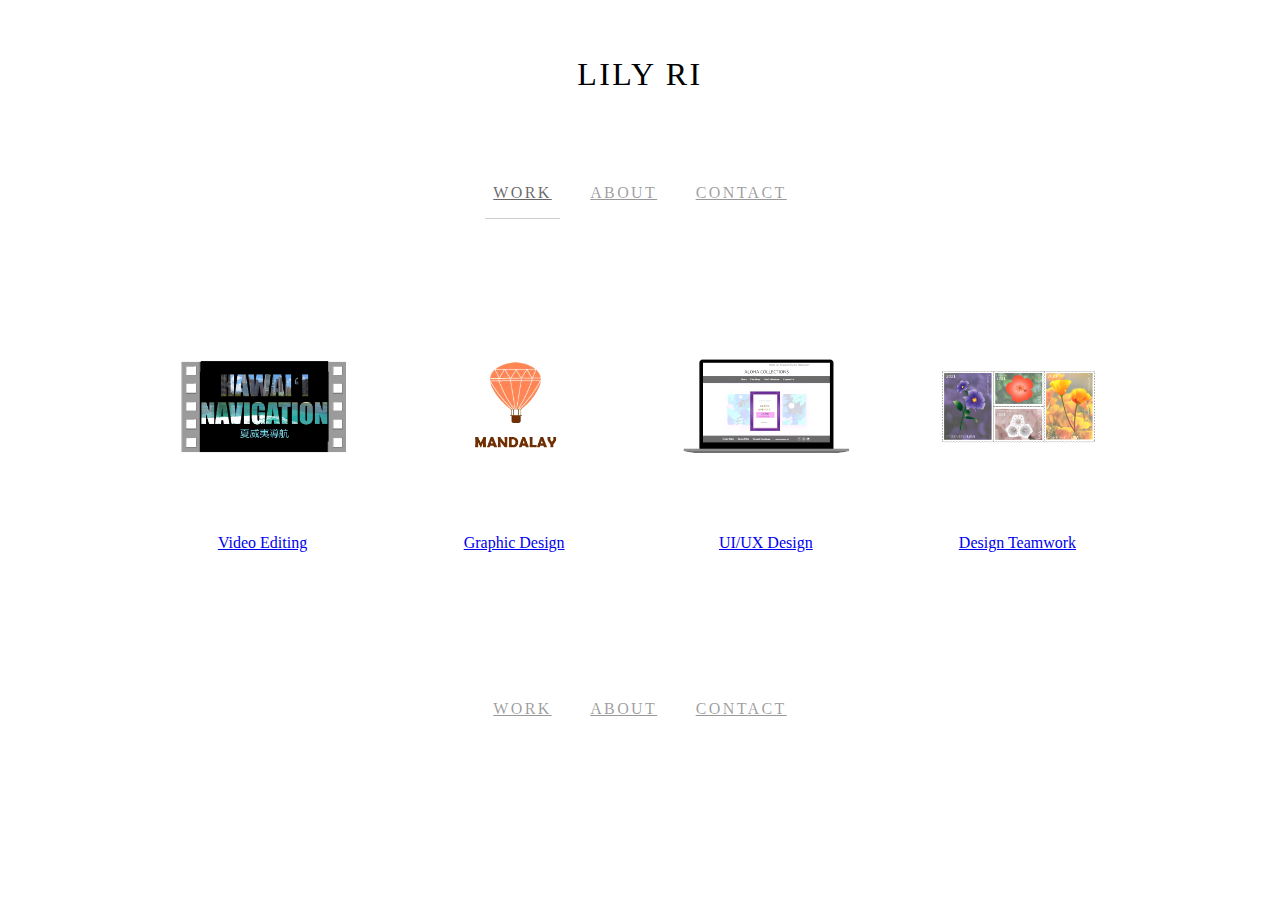
==== index.html @ 65e20eb9 "edited index file" ====
<!doctype html>
<html lang="en">

<head>
    <meta charset="utf-8" />
    <title>My Portfolio</title>
    <meta name="description" content="A minimal, simple portfolio site." />

    <!-- VIEWPORT FOR MOBILE -->
    <meta name="viewport" content="width=device-width, initial-scale=1" />
    
    <!-- FOR IE -->
    <meta http-equiv="X-UA-Compatible" content="ie=edge">

    <!-- MAIN CSS FILE -->
    <link href="css/style.css" rel="stylesheet" type="text/css" />

    <header class="site-header">
        <div class="site-identity">
            <h4>
                Lily Ri
            </h4>
        </div>
        <nav class="site-navigation">
            <ul>
                <li class="selected">
                   <a href="index.html#work" class="selected">Work</a>
                </li>
                <li>
                   <a href="about.html">About</a>
                </li>
                <li>
                   <a href="about.html">Contact</a>
                </li>
            </ul>
        </nav>
</header>
</head>

<body>
    <main class="site-main">
        <section id="work" class="text-centered">  
          <div class="container">  
            <ul class="thumbgrid">
                <li><a href="videoediting.html"><img src="img/Videoimage.png" alt="Placeholder" />Video Editing</a></li>
                <li><a href="graphicdesign.html"><img src="img/Tourism Logo_Color.jpg" alt="Placeholder" />Graphic Design</a></li>
                <li><a href="uxdesign.html"><img src="img/UIdesign.png" alt="Placeholder" />UI/UX Design</a></li>
                <li><a href="teamwork.html"><img src="img/stamps.png" alt="Placeholder" />Design Teamwork</a></li>
            </ul>
          </div>
        </section>
          <!--   
        <section class="text-centered">    
            <div class="container">
              <ul class="thumbgrid">
                <li><a href="#">Graphic Design</a></li>
                <li><a href="#">UX/UI Design</a></li>
                <li><a href="#">Video Editing</a></li>
                <li><a href="#">Design Teamwork</a></li>
              </ul>
            </div>
        </section>
    -->   

    </main>

</body>

<footer class="site-footer">
    <nav class="site-navigation">
        <ul>
            <li>
                <a href="index.html#work">Work</a>
            </li>
            <li>
                <a href="about.html">About</a>
            </li>
            <li>
                <a href="about.html">Contact</a>
            </li>
        </ul>
    </nav>

</footer>

</html>
---- css/style.css ----
CSS
/* #CSS
---------------------------------
    #HTML5
    #BODY
        #TYPOGRAPHY
    #HELPERS
    #IMAGES
    #BUTTONS
    #SITE STRUCTURE
        #HEADER
            #SITE-BRANDING (LOGO)   
            #SITE NAVIGATION
        #FOOTER
        #SECTIONS
            #HERO
    #LAYOUT
        #GRIDS
    #EFFECTS (FADE-INS)
--------------------------------- */

/* #TYPOGRAPHY  */
body {
  font-family: Helvetica, Arial, sans-serif;
  color: rgba(0,0,0,.7);
  max-width: 1000px;
  margin: 0 auto;
  padding: 1em;
  font-size: 87.5%;
  line-height: 1.5em;
}

h1 {
    font-size: 4em;
    font-family: candara;
    display: inline-block;
    background-image: linear-gradient(to bottom, #00ddff, #ff00d4);
    -webkit-background-clip: text;
    color: transparent;
    margin-bottom: 0;
  }

h2 {
  font-size: 1.5em;
  font-family: candara;
  line-height: normal;
  max-height: none;
  min-height: 0px;
  font-weight: bold;
  text-align: left;
  margin-top: 0;
  margin-bottom: 0;
}

h3 {
  font-size: 2em;
  font-family: Gabriola;
  color: #0c71e0;
  line-height: 1em;
  font-weight: lighter;
  max-height: none;
  min-height: 0px;
  margin-bottom: 0;
}

h4 {
  font-size: 2em;
  font-family: candara;
  line-height: normal;
  max-height: none;
  min-height: 0px;
  font-weight: lighter;
  text-align: center;
  margin-top: 0;

}

h5 {
  font-size: 1em;
  font-family: Microsoft YaHei UI;
  color: #1f2f98;
  line-height: normal;
  max-height: none;
  min-height: 0px;
  font-weight: lighter;
  text-align: right;
  margin-top: 0;
}

h6 {
  font-size: 1em;
  font-family: Microsoft YaHei UI;
  line-height: normal;
  font-weight: normal;
  text-align: left;
  margin-top: 0;
  margin-bottom: 0;
}

p {font-size: 1em;
  font-family: Microsoft YaHei UI;
  line-height: normal;
  font-weight: lighter;
  text-align: left;
  margin-top: 0;
}

a:hover {
color: rgba(0,0,0,.6);
}

/* HELPERS */
.text-centered {
text-align: center;
}

/* #IMAGES */
img {
max-width: 100%;
height: auto;
}

.caption {
    font-size: 2em;
    float: center;
    width: 100px;
    height: 100px;
    margin: 10px;
    font-family: Georgia, 'Times New Roman', Times, serif;
  }

/* SITE-STRUCTURE */

.site-header,
.site-footer {
    text-align: center;
    padding: 3em 0 2em 0;
    text-transform: uppercase;
    letter-spacing: 0.15em;
}

.site-identity h1 {
    font-size: 2em;
    margin: 0;
    font-weight: normal;
}

.site-navigation ul {
    margin: 0;
    padding: 2em 0;
}

.site-navigation li {
    margin: 0 .5em;
    padding: 0;
    display: inline-block;
}

.site-navigation a {
    display: block;
    padding: 1em .5em;
    color: rgba(0,0,0,.4);
}

.site-navigation a:hover,
.site-navigation a.selected {
    color: rgba(0,0,0,.6);
    border-bottom: 0.05em solid rgba(0,0,0,.2);
}

section {
    padding: 0 0 3em 0;
}

/* #LAYOUT: THUMB IMAGE GRID */
.container {
    max-width: 1000px;
    margin: 0 auto;
}

.container1 {
    max-width: 600px;
    margin: 0 auto;
}

.thumbgrid {
  padding: 0;
  display: flex;
  flex-wrap: wrap;
  justify-content: space-between;
  padding-bottom: 0%;
  margin: 0;
}

.thumbgrid li {
  list-style: none;
  width: 49.5%;
  padding-bottom: 0.4%;
}

@media (min-width: 768px) {
  .thumbgrid li {
    width: 24.5%;
  }
}

.thumbgrid a img {
    filter: brightness(1.05);
    transition: all ease-in-out 0.2s;
    border: 1px solid rgba(255,255,255,0);
}

.thumbgrid a:hover img {
    filter: brightness(1);
    border: 1px solid rgba(0,0,0,.3);
}
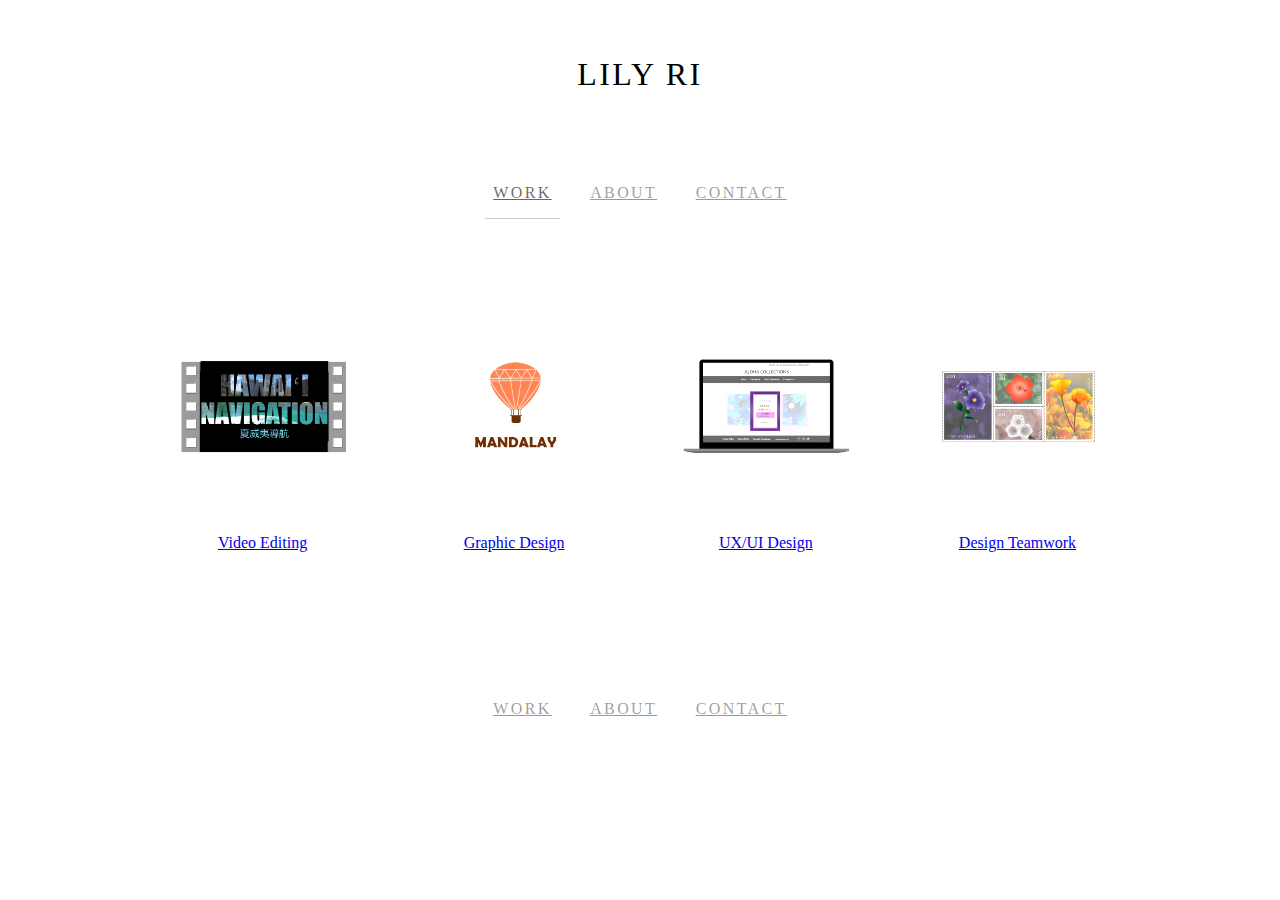
==== commit 08585826: "edited the videoediting code" ====
--- a/index.html
+++ b/index.html
@@ -30,7 +30,7 @@
                    <a href="about.html">About</a>
                 </li>
                 <li>
-                   <a href="about.html">Contact</a>
+                   <a href="contact.html">Contact</a>
                 </li>
             </ul>
         </nav>
@@ -44,8 +44,8 @@
             <ul class="thumbgrid">
                 <li><a href="videoediting.html"><img src="img/Videoimage.png" alt="Placeholder" />Video Editing</a></li>
                 <li><a href="graphicdesign.html"><img src="img/Tourism Logo_Color.jpg" alt="Placeholder" />Graphic Design</a></li>
-                <li><a href="uxdesign.html"><img src="img/UIdesign.png" alt="Placeholder" />UI/UX Design</a></li>
-                <li><a href="teamwork.html"><img src="img/stamps.png" alt="Placeholder" />Design Teamwork</a></li>
+                <li><a href="uxdesign.html"><img src="img/UIdesign.png" alt="Placeholder" />UX/UI Design</a></li>
+                <li><a href="teamwork.html"><img src="img/stamp.png" alt="Placeholder" />Design Teamwork</a></li>
             </ul>
           </div>
         </section>
@@ -76,7 +76,7 @@
                 <a href="about.html">About</a>
             </li>
             <li>
-                <a href="about.html">Contact</a>
+                <a href="contact.html">Contact</a>
             </li>
         </ul>
     </nav>
--- a/css/style.css
+++ b/css/style.css
@@ -41,8 +41,12 @@
   }
 
 h2 {
-  font-size: 1.5em;
+  font-size: 1.8em;
   font-family: candara;
+  display: inline-block;
+  background-image: linear-gradient(to bottom, #402662, #9055ff);
+  -webkit-background-clip: text;
+  color: transparent;
   line-height: normal;
   max-height: none;
   min-height: 0px;
@@ -183,6 +187,11 @@
     margin: 0 auto;
 }
 
+.container2 {
+  max-width: 840px;
+  margin: 0 auto;
+}
+
 .thumbgrid {
   padding: 0;
   display: flex;
@@ -215,3 +224,12 @@
     border: 1px solid rgba(0,0,0,.3);
 }
 
+/* Two image containers (use 50% for each) */
+.one-half {
+  width: 50%;
+}
+
+.row {
+  display: flex;
+}
+
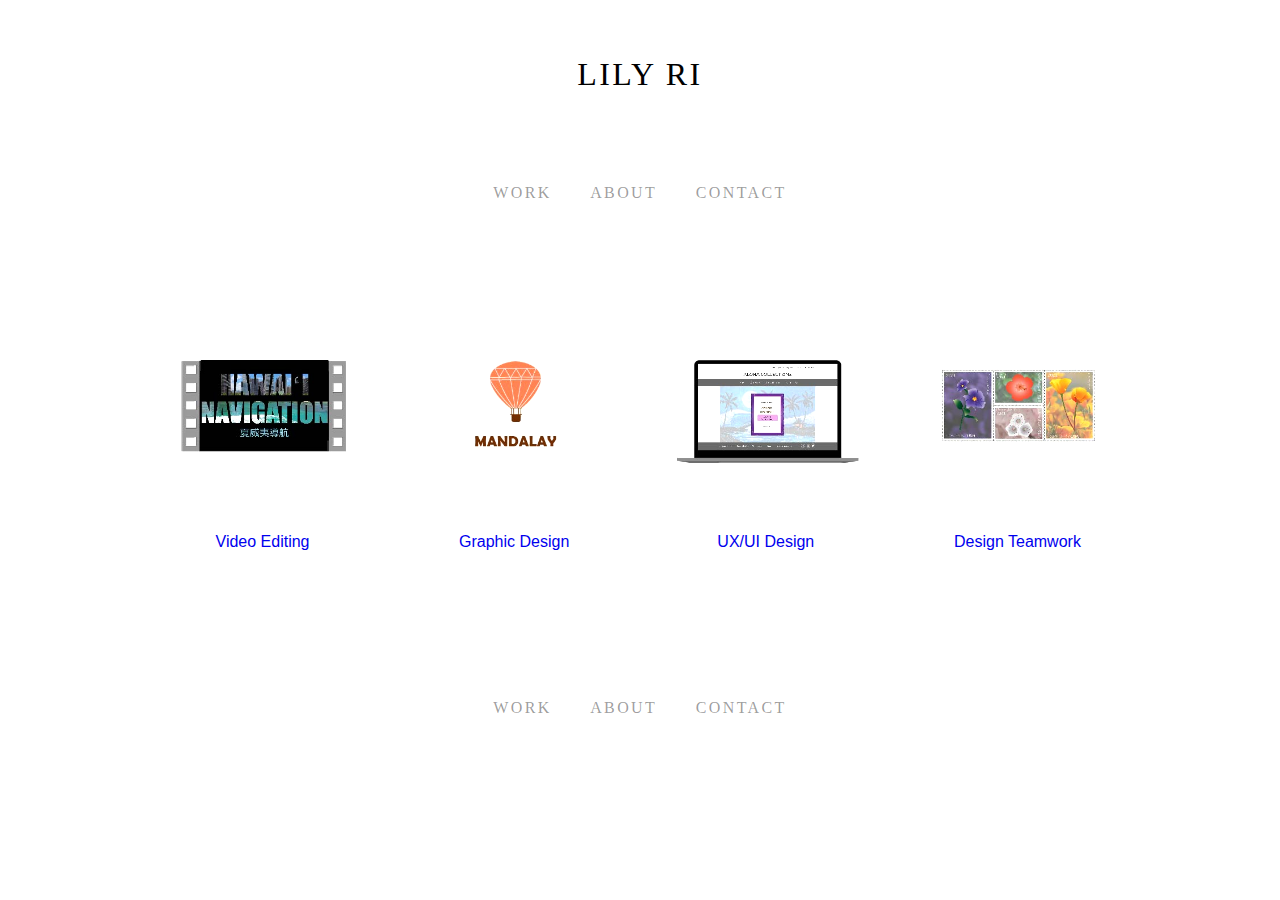
==== commit 69cf7fc4: "edited the page of home" ====
--- a/index.html
+++ b/index.html
@@ -16,6 +16,7 @@
     <link href="css/style.css" rel="stylesheet" type="text/css" />
 
     <header class="site-header">
+
         <div class="site-identity">
             <h4>
                 Lily Ri
@@ -24,7 +25,7 @@
         <nav class="site-navigation">
             <ul>
                 <li class="selected">
-                   <a href="index.html#work" class="selected">Work</a>
+                   <a href="index.html">Work</a>
                 </li>
                 <li>
                    <a href="about.html">About</a>
@@ -42,10 +43,10 @@
         <section id="work" class="text-centered">  
           <div class="container">  
             <ul class="thumbgrid">
-                <li><a href="videoediting.html"><img src="img/Videoimage.png" alt="Placeholder" />Video Editing</a></li>
+                <li><a href="videoediting.html"><img src="img/videoimage.jpg" alt="Placeholder" />Video Editing</a></li>
                 <li><a href="graphicdesign.html"><img src="img/Tourism Logo_Color.jpg" alt="Placeholder" />Graphic Design</a></li>
-                <li><a href="uxdesign.html"><img src="img/UIdesign.png" alt="Placeholder" />UX/UI Design</a></li>
-                <li><a href="teamwork.html"><img src="img/stamp.png" alt="Placeholder" />Design Teamwork</a></li>
+                <li><a href="uxdesign.html"><img src="img/uidesign.jpg" alt="Placeholder" />UX/UI Design</a></li>
+                <li><a href="teamwork.html"><img src="img/stamp.jpg" alt="Placeholder" />Design Teamwork</a></li>
             </ul>
           </div>
         </section>
--- a/css/style.css
+++ b/css/style.css
@@ -22,7 +22,7 @@
 /* #TYPOGRAPHY  */
 body {
   font-family: Helvetica, Arial, sans-serif;
-  color: rgba(0,0,0,.7);
+  background-color: #f7f5f2;
   max-width: 1000px;
   margin: 0 auto;
   padding: 1em;
@@ -98,7 +98,7 @@
   font-weight: normal;
   text-align: left;
   margin-top: 0;
-  margin-bottom: 0;
+  margin-bottom: 0.2em;
 }
 
 p {font-size: 1em;
@@ -109,8 +109,9 @@
   margin-top: 0;
 }
 
+a:link {text-decoration: none;}
 a:hover {
-color: rgba(0,0,0,.6);
+text-decoration: #814141;
 }
 
 /* HELPERS */
@@ -199,6 +200,8 @@
   justify-content: space-between;
   padding-bottom: 0%;
   margin: 0;
+  font-family: 'Segoe UI', Tahoma, Geneva, Verdana, sans-serif;
+  color: black;
 }
 
 .thumbgrid li {
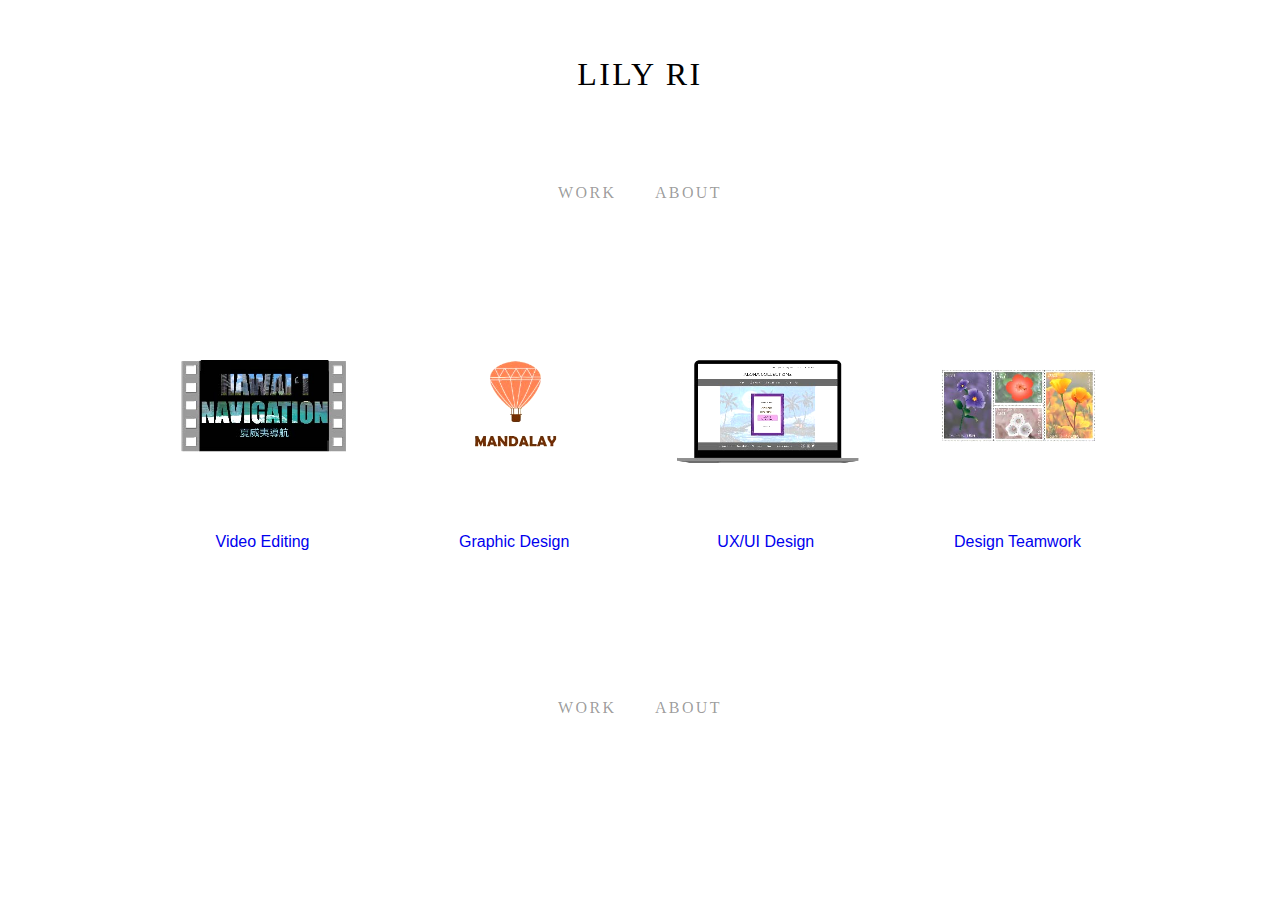
==== commit f3f8de58: "deleted the contact form" ====
--- a/index.html
+++ b/index.html
@@ -29,9 +29,6 @@
                 </li>
                 <li>
                    <a href="about.html">About</a>
-                </li>
-                <li>
-                   <a href="contact.html">Contact</a>
                 </li>
             </ul>
         </nav>
@@ -76,9 +73,6 @@
             <li>
                 <a href="about.html">About</a>
             </li>
-            <li>
-                <a href="contact.html">Contact</a>
-            </li>
         </ul>
     </nav>
 
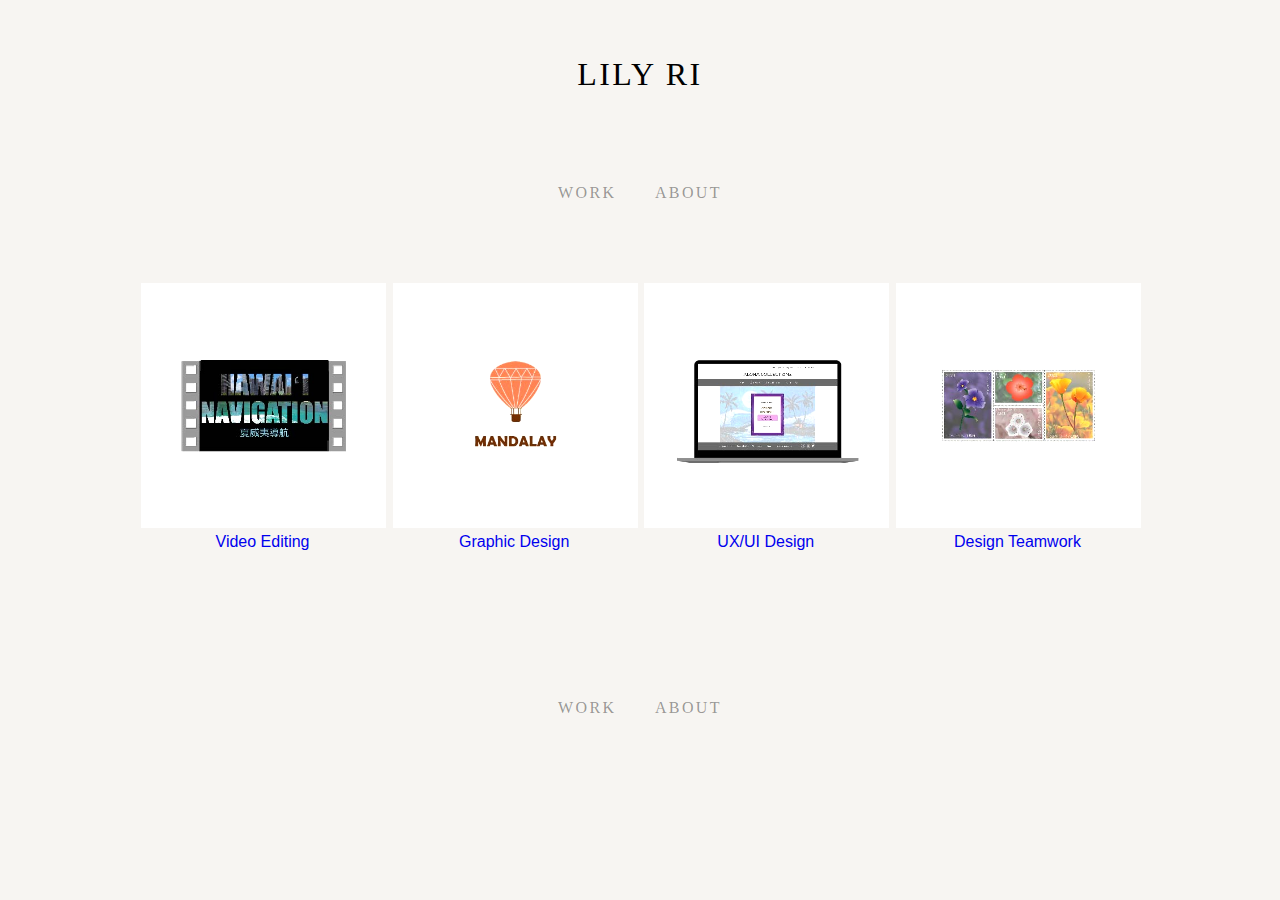
==== commit 5dd5b27e: "edited the code" ====
--- a/index.html
+++ b/index.html
@@ -35,7 +35,7 @@
 </header>
 </head>
 
-<body>
+<body class="bg">
     <main class="site-main">
         <section id="work" class="text-centered">  
           <div class="container">  
--- a/css/style.css
+++ b/css/style.css
@@ -22,12 +22,15 @@
 /* #TYPOGRAPHY  */
 body {
   font-family: Helvetica, Arial, sans-serif;
-  background-color: #f7f5f2;
   max-width: 1000px;
   margin: 0 auto;
   padding: 1em;
   font-size: 87.5%;
   line-height: 1.5em;
+}
+
+.bg {
+  background-color: #f7f5f2;
 }
 
 h1 {
@@ -228,11 +231,39 @@
 }
 
 /* Two image containers (use 50% for each) */
-.one-half {
-  width: 50%;
-}
-
-.row {
-  display: flex;
-}
-
+/* GRID SYSTEM */
+.column {
+  margin-top: 1%;
+  margin-bottom: 1%; }
+
+@media (min-width: 768px) {
+  .row {
+    display: flex;
+    margin-left: -1%;
+    margin-left: -1%; }
+  .column {
+    flex-grow: 0;
+    margin-left: 1%;
+    margin-right: 1%; }
+  .one-whole {
+    width: 100%; }
+  .one-half {
+    width: 48%; }
+  .one-third {
+    width: 31.3333%; }
+  .push-one-third {
+    margin-left: 34.3333%; }
+  .two-thirds {
+    width: 64.6666%; }
+  .one-fourth {
+    width: 23%; }
+  .one-fifth {
+    width: 18%; }
+  .push-one-fourth {
+    margin-left: 26%; }
+  .row.centered {
+    justify-content: center; }
+  .column.centered {
+    margin-left: auto;
+    margin-right: auto; } }
+
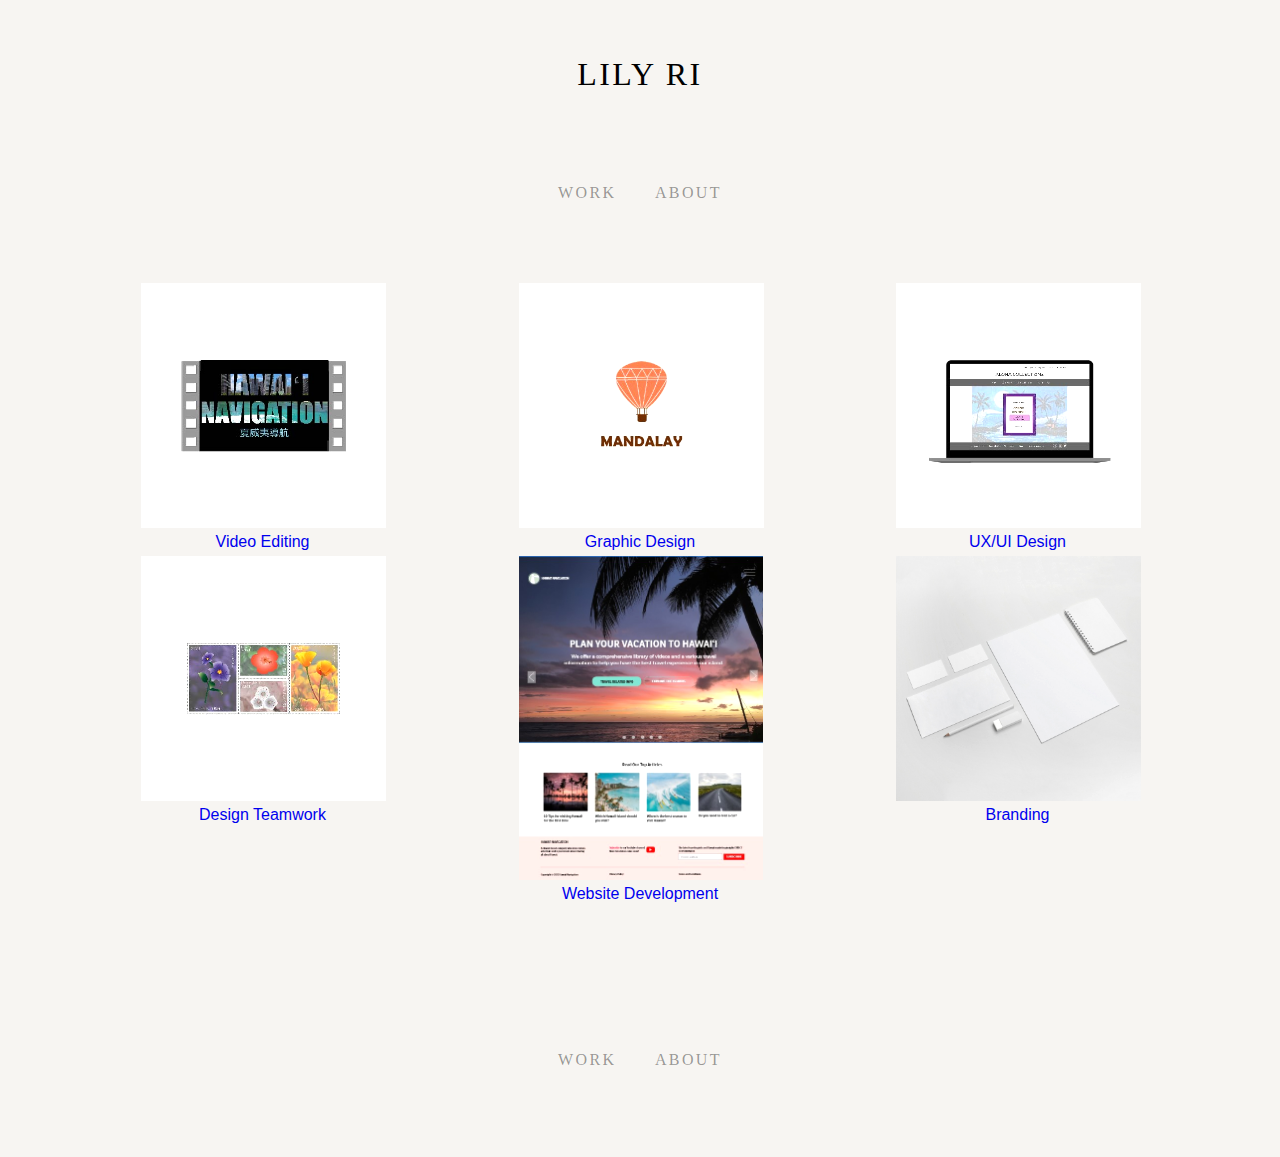
==== commit ca696d95: "updated the homepage" ====
--- a/index.html
+++ b/index.html
@@ -43,7 +43,11 @@
                 <li><a href="videoediting.html"><img src="img/videoimage.jpg" alt="Placeholder" />Video Editing</a></li>
                 <li><a href="graphicdesign.html"><img src="img/Tourism Logo_Color.jpg" alt="Placeholder" />Graphic Design</a></li>
                 <li><a href="uxdesign.html"><img src="img/uidesign.jpg" alt="Placeholder" />UX/UI Design</a></li>
+            </ul>
+            <ul class="thumbgrid">
                 <li><a href="teamwork.html"><img src="img/stamp.jpg" alt="Placeholder" />Design Teamwork</a></li>
+                <li><a href="website.html"><img src="img/website.jpg" alt="Placeholder" />Website Development</a></li>
+                <li><a href="website.html"><img src="img/placeholder-1x1-stationaryset1.jpg" alt="Placeholder" />Branding</a></li>
             </ul>
           </div>
         </section>
--- a/css/style.css
+++ b/css/style.css
@@ -46,10 +46,7 @@
 h2 {
   font-size: 1.8em;
   font-family: candara;
-  display: inline-block;
-  background-image: linear-gradient(to bottom, #402662, #9055ff);
-  -webkit-background-clip: text;
-  color: transparent;
+  color: black;
   line-height: normal;
   max-height: none;
   min-height: 0px;
@@ -62,7 +59,7 @@
 h3 {
   font-size: 2em;
   font-family: Gabriola;
-  color: #0c71e0;
+  color: black;
   line-height: 1em;
   font-weight: lighter;
   max-height: none;
@@ -85,7 +82,7 @@
 h5 {
   font-size: 1em;
   font-family: Microsoft YaHei UI;
-  color: #1f2f98;
+  color: black;
   line-height: normal;
   max-height: none;
   min-height: 0px;
@@ -194,6 +191,10 @@
 .container2 {
   max-width: 840px;
   margin: 0 auto;
+}
+
+.container2 .row {
+  gap: 1em;
 }
 
 .thumbgrid {
